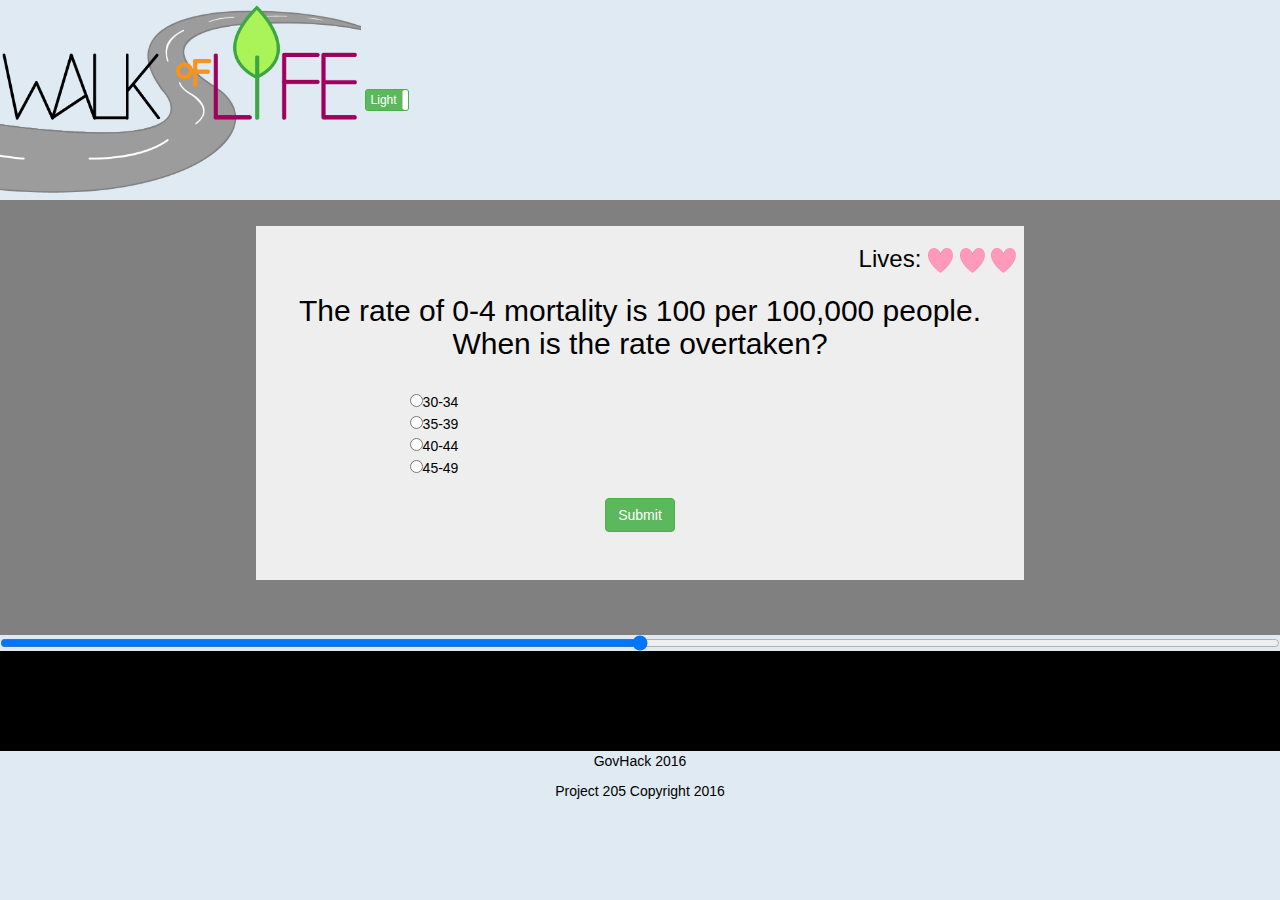
==== index.html @ 98bc5994 "fix incorrect answer used as correct" ====
<html>
    <head>
        <!--JQuery-->
        <script src="./lib/js/jquery-3.1.0.js"></script>
        <!--bootstrap-->
        <link href="./lib/css/bootstrap.css" rel="stylesheet">
        <script src="./lib/js/bootstrap.js"></script>
        <!--phaser-->
        <script src="./lib/js/phaser.js"></script>
        <!--bootstrap toggles -->
        <link href="./lib/css/bootstrap-toggle.min.css" rel="stylesheet">
        <script src="./lib/js/bootstrap-toggle.min.js"></script>
        <link href="./src/styles.css" rel="stylesheet">
        <link id="themeCss" href="./src/styles_light.css" rel="stylesheet">
        <script src="./index.js"></script>
    </head>

    <body>
        <header>
          <!-- <div class="pictures"> -->
            <img id="headerLight" src="./asset/Logo_c.jpg" height="200px" >
            <img id="headerDark" src="./asset/Logo_d.jpg"  height="200px" >
          <!-- </div> -->
            <!-- <div class="swichlocation"> -->
            <input id="themeSwitch" type="checkbox" checked data-toggle="toggle" data-on="Light" data-off="Dark" data-onstyle="success" data-size="mini" align='right' data-offstyle="danger" >
           <!-- </div> -->
        </header>
        <div class="questionborder">
            <div class="questionPane" style="padding:2%; padding-right: 20%; padding-left:20%">
                <div class = "lives">
                    <h3> Lives:
                        <img id="heart1" class="heart" src="./asset/heart.png">
                        <img id="heart2" class="heart" src="./asset/heart.png">
                        <img id="heart3" class="heart" src="./asset/heart.png">
                    </h3>
                </div>

                <form action="" class="jumbotron" id="quizForm">
                    <h2 id="currentQuizQuestion">Q1 template</h2>
                    <div class="answers">
                        <div id="quizChoiceContainer1" class="quizChoiceContainer" ><input id="quizChoice1" type="radio" name="answer" value="A1"><span id="quizChoiceTxt1">A1</span></div>
                        <div id="quizChoiceContainer2" class="quizChoiceContainer" ><input id="quizChoice2" type="radio" name="answer" value="A2"><span id="quizChoiceTxt2">A2</span></div>
                        <div id="quizChoiceContainer3" class="quizChoiceContainer" ><input id="quizChoice3" type="radio" name="answer" value="A3"><span id="quizChoiceTxt3">A3</span></div>
                        <div id="quizChoiceContainer4" class="quizChoiceContainer" ><input id="quizChoice4" type="radio" name="answer" value="A4"><span id="quizChoiceTxt4">A4</span></div>
                    </div>
                    <button id="submitBtn" type="button" class="btn btn-success">Submit</button>
                    <button id="nextBtn" type="button" class="btn btn-success">Next</button>
                </form>

                <div id="winningPanel" class="jumbotron">
                    <div class="congrats">
                        <p>You have lived until 75 years of age, and answered __ questions correctly.</p>              
                        </br>
                        <p>Happy Retirement!</p>                                                                         
                    </div>
                </div>

                <div id="losingPanel" class="jumbotron">
                    <div class="congrats">
                        <p>You're a loser</p>              
                        </br>
                        <p>Loser!</p>                                                                         
                    </div>
                </div>
                
            </div>
        </div>

        <div class="modal fade" id="needToPickAnAnswer" role="dialog">
            <div class="modal-dialog">
              <!-- Modal content-->
              <div class="modal-content">
                <div class="modal-header">
                  <button type="button" class="close" data-dismiss="modal">&times;</button>
                  <h4 class="modal-title">Hey!</h4>
                </div>
                <div class="modal-body">Gotta pick an answer!</div>
                <div class="modal-footer">
                  <button type="button" class="btn btn-default" data-dismiss="modal">Close</button>
                </div>
              </div>
            </div>
          </div>

        <input type="range" min="0" max="100" defaultValue="0" id='testSlider' />
        <div id='phaserCanvas'></div>

        <footer>
            <p>GovHack 2016</p>
            <p>Project 205 Copyright 2016</p>
        </footer>

        <script type="text/javascript">
            $("#winningPanel").hide();
            $("#losingPanel").hide();

            window.onload = loadGame;

            // load data XML
            var xmlDoc;
            var quizs;
            var quizIndex = 1;
            var quizCount = 0;
            var health = 3;
            
            var currentChosenAnswer = "NA", currentCorrectAnswer = "WRONG";
            var currentCorrectAnswerIdx = 0;
            $(document).ready(function() {
                $('input[type=radio][name=answer]').change(function() {
                    currentChosenAnswer = this.value;
                    console.log("choice selected: " + currentChosenAnswer);
                });

                checkHeaderTheme();
                $('#themeSwitch').change(function(){
                    checkHeaderTheme();
                });

                $.ajax({
                    type: "GET",
                    url: "./rsrc/qna_data.xml",
                    dataType: "xml",
                    success: function (xmlDoc) {
                        // test
                        quizs = $(xmlDoc).find("Table");
                        console.log("quiz set count: ", quizs.length);
                        quizCount = $(quizs).find("Row").length;
                        console.dir(quizs);
                        console.log("quiz count: " + quizCount);

                        buildQuizPanel();
                    },
                    error: function() { // report error
                        var failureString = "Failure loading quiz data";
                        console.log(failureString);
                        alert(failureString);
                    }
                });
            });
            
            function buildQuizPanel() {
                console.log("Building quiz panel");

                $("#submitBtn").show();
                $("#nextBtn").hide();

                var indexAgeGroup = 0;
                var indexQuestion = 1;
                var indexCorrectAnswer = 6;
                var quiz = quizs.find("Row").eq(quizIndex);

                var column   = $(quiz).children();
                var question = column.eq(indexQuestion).find("Data").first().text();
                console.log("Current question: " + question);
                $("#currentQuizQuestion").text(question);

                var answer1 = column.eq(indexQuestion+1).find("Data").first().text();
                var answer2 = column.eq(indexQuestion+2).find("Data").first().text();
                var answer3 = column.eq(indexQuestion+3).find("Data").first().text();
                var answer4 = column.eq(indexQuestion+4).find("Data").first().text();
                var correctAnswer = column.eq(indexCorrectAnswer).find("Data").first().text();
                var answers = [answer1, answer2, answer3, answer4];
                currentCorrectAnswerIdx = correctAnswer - 1; // 0 based index
                currentCorrectAnswer    = answers[currentCorrectAnswerIdx];
                console.log("currentCorrectAnswer: " + currentCorrectAnswer)
                console.log("currentChosenAnswer:" + currentChosenAnswer);

                // set question and choice text
                $("#currentQuizQuestion").text(question);
                $("#quizChoice1").hide();
                $("#quizChoiceTxt1").hide();
                $("#quizChoice2").hide();
                $("#quizChoiceTxt2").hide();
                $("#quizChoice3").hide();
                $("#quizChoiceTxt3").hide();
                $("#quizChoice4").hide();
                $("#quizChoiceTxt4").hide();
                if (answer1.length > 0) {
                    $("#quizChoice1").val(answer1);
                    $("#quizChoiceTxt1").text(answer1);
                    $("#quizChoice1").show();
                    $("#quizChoiceTxt1").show();
                }
                if (answer2.length > 0) {
                    $("#quizChoice2").val(answer2);
                    $("#quizChoiceTxt2").text(answer2);
                    $("#quizChoice2").show();
                    $("#quizChoiceTxt2").show();
                }
                if (answer3.length > 0) {
                    $("#quizChoice3").val(answer3);
                    $("#quizChoiceTxt3").text(answer3);
                    $("#quizChoice3").show();
                    $("#quizChoiceTxt3").show();
                }
                if (answer4.length > 0) {
                    $("#quizChoice4").val(answer4);
                    $("#quizChoiceTxt4").text(answer4);
                    $("#quizChoice4").show();
                    $("#quizChoiceTxt4").show();
                }

                // uncheck radio group
                for (var i = 0; i < 4; ++i) 
                    $("#quizChoice" + i).prop('checked', false);
            }

            $("#submitBtn").click(function(){
                // Check if anything selected
                if (!$("#quizChoice1").prop('checked') &&
                    !$("#quizChoice2").prop('checked') &&
                    !$("#quizChoice3").prop('checked') &&
                    !$("#quizChoice4").prop('checked')) {
                    $("#needToPickAnAnswer").modal("show");
                    return;
                }

                // if answer incorrect reduce health and highlight green correct answer
                console.log("comparing:["+currentChosenAnswer+"] with ["+currentCorrectAnswer+"]");
                if (currentChosenAnswer == currentCorrectAnswer) { // correct
                    console.log("correct choice!");
                    // carry out correct work

                } else { // wrong
                    console.log("incorrect choice!");
                    --health;
                }
                console.log("current health: " + health);

                // update health UI
                $("#heart3").hide();
                $("#heart2").hide();
                $("#heart1").hide();
                switch (health) {
                    case 3:
                        $("#heart3").show();
                    case 2:
                    	$("#heart2").show();
                    case 1:
                        $("#heart1").show();
                        break;
                }

                // highlight correct/incorrect
                for (var i = 1; i <= 4; ++i)
                    $("#quizChoiceContainer" + i).removeClass("quizCorrectChoiceContainer");
                $("#quizChoiceContainer" + (currentCorrectAnswerIdx+1)).addClass("quizCorrectChoiceContainer");                

                // do we show the next button? (are there more questions?)
                // calculate lose conditions
                $("#submitBtn").hide();
                ++quizIndex;
                if (quizIndex >= quizCount || health <= 0) { // quiz finished!
                    $("#quizForm").hide();
                    if (health > 0) {
                        $("#winningPanel").show();
                    } else {
                        $("#losingPanel").show();
                    }
                } else {
                    $("#nextBtn").show();
                }
            });

            $("#nextBtn").click(function(){
                // clear correct answer border
                $("#quizChoiceContainer" + (currentCorrectAnswerIdx+1)).removeClass("quizCorrectChoiceContainer");

                buildQuizPanel();
                if (quizIndex >= quizCount) { // quiz finished!
                    // TODO: check win condition
                }
            });
    	</script>
    </body>
</html>
---- src/styles.css ----
footer {
    text-align: center;
}

table {
    align: center;
    width: 100%
}

.radiopadding{
padding: 2%;

}
.switchlocation{
  position: absolute;
  right:    0;
  bottom:   0;
}

.questionPane {
    text-align: center;
    padding-left: 10%;
    padding-right: 10%;
}

.answers {
    padding: 20px;
    padding-left: 20%;
    text-align: left;
}

.pictures{
    align: right;

}


.questionborder
{
    background-color: grey;
    border-top: 5px;
}

.lives
{
padding-right: 1%;
/*width: 180px;*/
}

.heart
{
  height:25px;
  width: 25px;
}

h3 {
  float:right;
}
---- src/styles_light.css ----
header {
    background-color: #DFEAF3;
}

body {
    background-color: #DFEAF3;
    color: black;
}

footer {
    color: black;
}
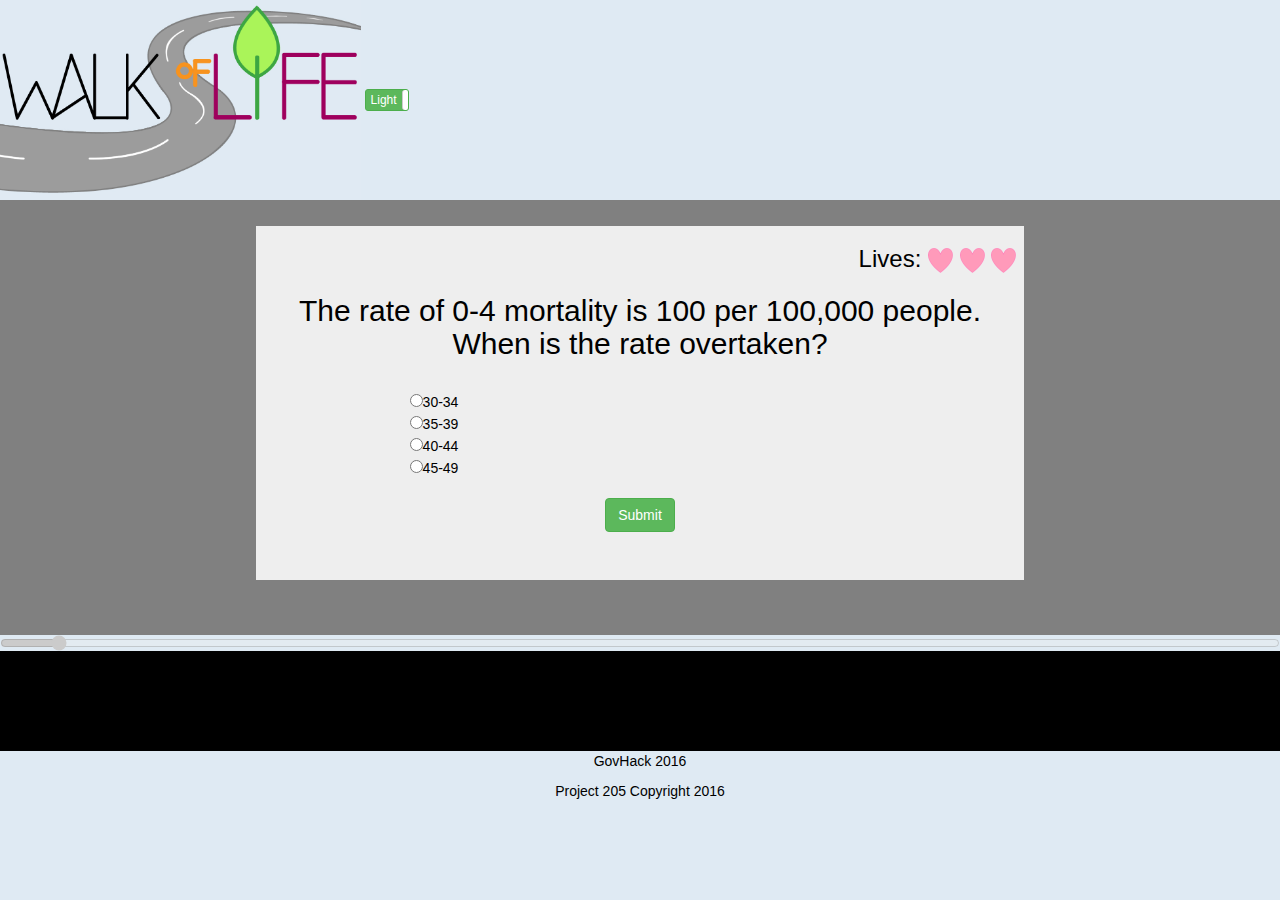
==== commit b740419f: "make walking man reflect game state (progress/win/lost)" ====
--- a/index.html
+++ b/index.html
@@ -49,17 +49,24 @@
 
                 <div id="winningPanel" class="jumbotron">
                     <div class="congrats">
-                        <p>You have lived until 75 years of age, and answered __ questions correctly.</p>              
-                        </br>
-                        <p>Happy Retirement!</p>                                                                         
-                    </div>
+                        <h3 style="color:green;">Congratulations!</h3>
+                        <p>You have lived until 75 years of age, and answered __ questions correctly.</p>
+                        <p>Happy Retirement!</p>   
+                        <button id="replayBtnWon" type="button" class="btn btn-retry">TRY AGAIN</button>                                                                             
+                    </div>                                       
                 </div>
 
                 <div id="losingPanel" class="jumbotron">
                     <div class="congrats">
-                        <p>You're a loser</p>              
-                        </br>
-                        <p>Loser!</p>                                                                         
+                        <p>You have lived until 75 years of age, and answered __ questions correctly.</p>
+                        <p>Most common causes of death for this age are:
+                            <ul>
+                                <li>Cause A</li>
+                                <li>Cause B</li>
+                            </ul>
+                        </p>
+                        <p>Go for a second chance?</p>
+                        <button id="replayBtnLost" type="button" class="btn btn-retry">TRY AGAIN</button>                                                                          
                     </div>
                 </div>
                 
@@ -106,6 +113,8 @@
             var currentChosenAnswer = "NA", currentCorrectAnswer = "WRONG";
             var currentCorrectAnswerIdx = 0;
             $(document).ready(function() {
+                $("#testSlider").attr("disabled", true);
+
                 $('input[type=radio][name=answer]').change(function() {
                     currentChosenAnswer = this.value;
                     console.log("choice selected: " + currentChosenAnswer);
@@ -154,6 +163,9 @@
                 console.log("Current question: " + question);
                 $("#currentQuizQuestion").text(question);
 
+                var ageGroup = column.eq(indexAgeGroup).find("Data").first().text();
+                var ageGroupArr = ageGroup.split(".");
+                var upperAgeGroup = ageGroupArr[ageGroupArr.length-1]; // TODO: could fail if age ground text is in unexpected format.
                 var answer1 = column.eq(indexQuestion+1).find("Data").first().text();
                 var answer2 = column.eq(indexQuestion+2).find("Data").first().text();
                 var answer3 = column.eq(indexQuestion+3).find("Data").first().text();
@@ -164,6 +176,10 @@
                 currentCorrectAnswer    = answers[currentCorrectAnswerIdx];
                 console.log("currentCorrectAnswer: " + currentCorrectAnswer)
                 console.log("currentChosenAnswer:" + currentChosenAnswer);
+
+                // set walking man slider
+                
+                $("#testSlider").val(upperAgeGroup);
 
                 // set question and choice text
                 $("#currentQuizQuestion").text(question);
@@ -215,6 +231,8 @@
                     return;
                 }
 
+                disableAllAnswerRadios();
+
                 // if answer incorrect reduce health and highlight green correct answer
                 console.log("comparing:["+currentChosenAnswer+"] with ["+currentCorrectAnswer+"]");
                 if (currentChosenAnswer == currentCorrectAnswer) { // correct
@@ -228,16 +246,21 @@
                 console.log("current health: " + health);
 
                 // update health UI
-                $("#heart3").hide();
-                $("#heart2").hide();
-                $("#heart1").hide();
+                $("#heart3").show();
+                $("#heart2").show();
+                $("#heart1").show();
                 switch (health) {
-                    case 3:
-                        $("#heart3").show();
                     case 2:
-                    	$("#heart2").show();
+                        $("#heart3").hide();
+                        break;
                     case 1:
-                        $("#heart1").show();
+                        $("#heart3").hide();
+                    	$("#heart2").hide();
+                        break;
+                    case 0:
+                        $("#heart3").hide();
+                    	$("#heart2").hide();
+                        $("#heart1").hide();
                         break;
                 }
 
@@ -263,6 +286,8 @@
             });
 
             $("#nextBtn").click(function(){
+                enableAllAnswerRadios();
+
                 // clear correct answer border
                 $("#quizChoiceContainer" + (currentCorrectAnswerIdx+1)).removeClass("quizCorrectChoiceContainer");
 
@@ -271,6 +296,13 @@
                     // TODO: check win condition
                 }
             });
+
+            $("#replayBtnWon").click(function(){
+                location.reload();
+            });
+            $("#replayBtnLost").click(function(){
+                location.reload();
+            });
     	</script>
     </body>
 </html>
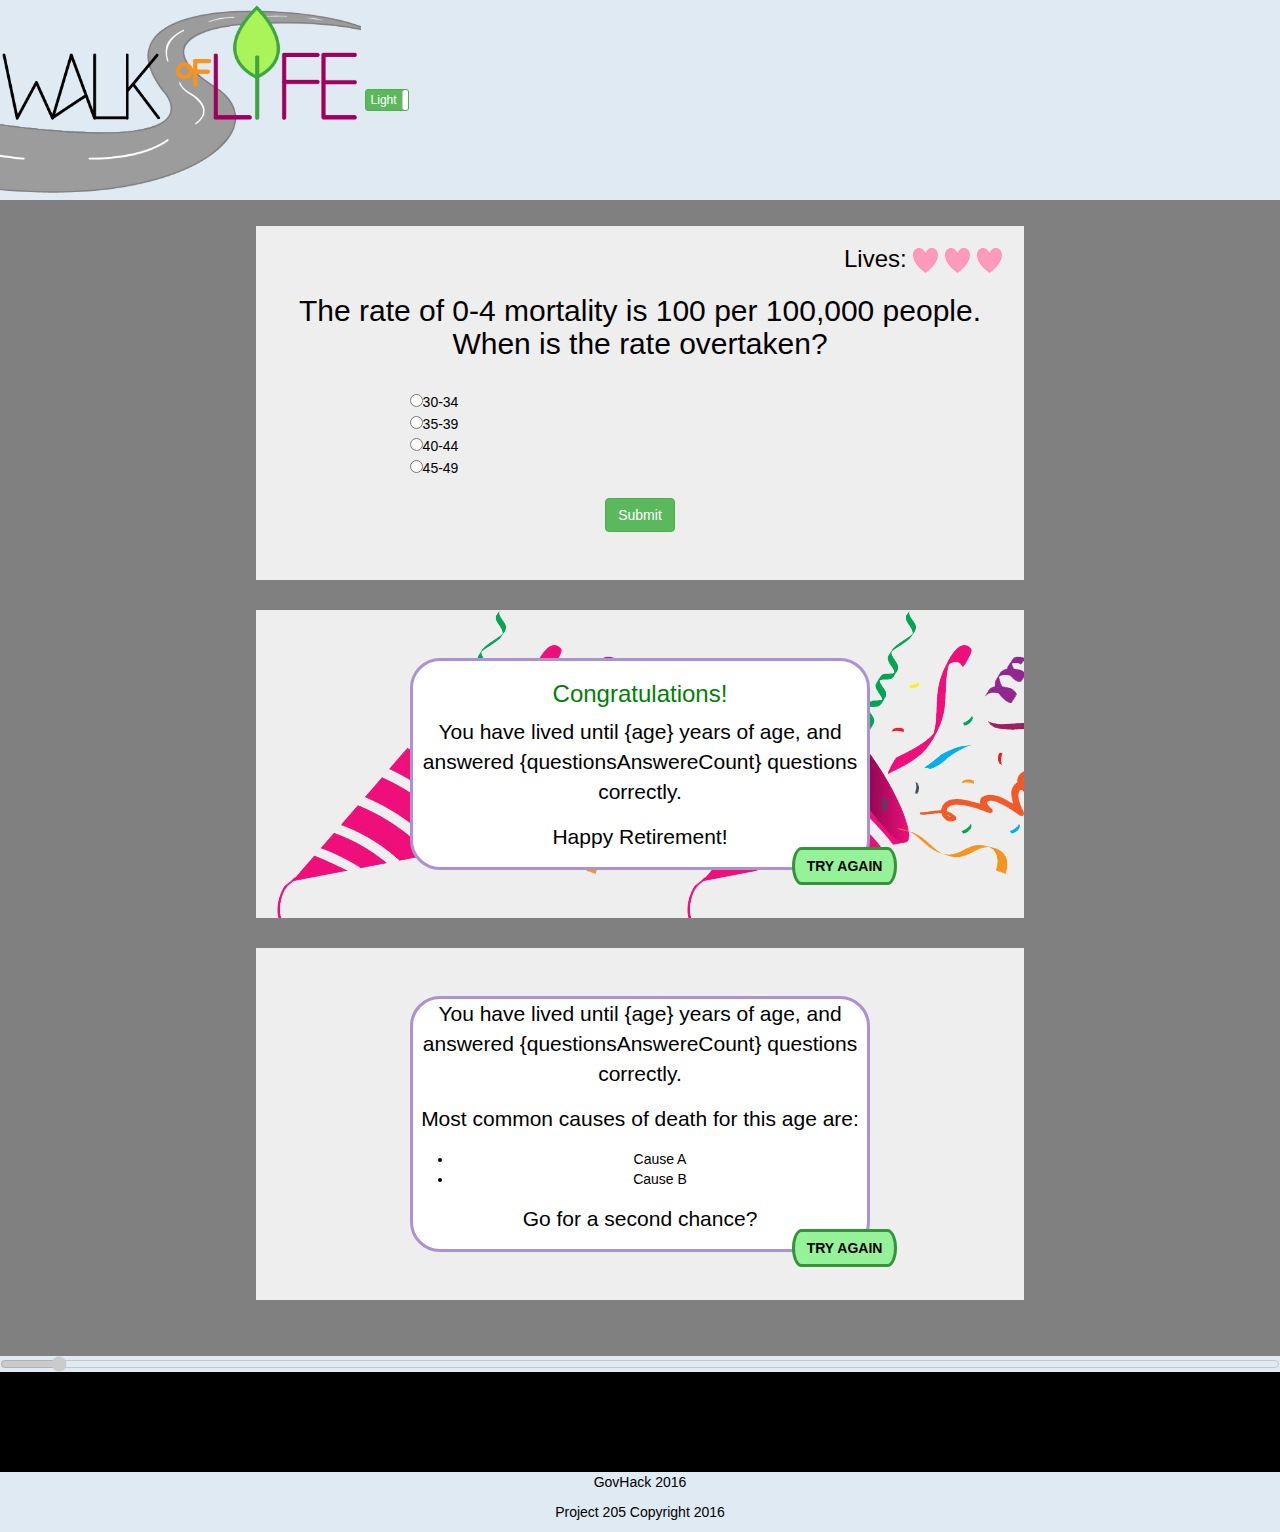
==== commit 15800c9b: "Background to winner div" ====
--- a/index.html
+++ b/index.html
@@ -47,10 +47,10 @@
                     <button id="nextBtn" type="button" class="btn btn-success">Next</button>
                 </form>
 
-                <div id="winningPanel" class="jumbotron">
+                <div id="winningPanel" class="jumbotron">                                 
                     <div class="congrats">
                         <h3 style="color:green;">Congratulations!</h3>
-                        <p>You have lived until 75 years of age, and answered __ questions correctly.</p>
+                        <p id="wonText1">You have lived until {age} years of age, and answered {questionsAnswereCount} questions correctly.</p>
                         <p>Happy Retirement!</p>   
                         <button id="replayBtnWon" type="button" class="btn btn-retry">TRY AGAIN</button>                                                                             
                     </div>                                       
@@ -58,7 +58,7 @@
 
                 <div id="losingPanel" class="jumbotron">
                     <div class="congrats">
-                        <p>You have lived until 75 years of age, and answered __ questions correctly.</p>
+                        <p id="lostText1">You have lived until {age} years of age, and answered {questionsAnswereCount} questions correctly.</p>
                         <p>Most common causes of death for this age are:
                             <ul>
                                 <li>Cause A</li>
@@ -98,8 +98,8 @@
         </footer>
 
         <script type="text/javascript">
-            $("#winningPanel").hide();
-            $("#losingPanel").hide();
+            //$("#winningPanel").hide();
+            //$("#losingPanel").hide();
 
             window.onload = loadGame;
 
@@ -109,6 +109,8 @@
             var quizIndex = 1;
             var quizCount = 0;
             var health = 3;
+            var numCorrectAnswers = 0;
+            var upperAgeGroup;
             
             var currentChosenAnswer = "NA", currentCorrectAnswer = "WRONG";
             var currentCorrectAnswerIdx = 0;
@@ -165,7 +167,7 @@
 
                 var ageGroup = column.eq(indexAgeGroup).find("Data").first().text();
                 var ageGroupArr = ageGroup.split(".");
-                var upperAgeGroup = ageGroupArr[ageGroupArr.length-1]; // TODO: could fail if age ground text is in unexpected format.
+                upperAgeGroup = ageGroupArr[ageGroupArr.length-1]; // TODO: could fail if age ground text is in unexpected format.
                 var answer1 = column.eq(indexQuestion+1).find("Data").first().text();
                 var answer2 = column.eq(indexQuestion+2).find("Data").first().text();
                 var answer3 = column.eq(indexQuestion+3).find("Data").first().text();
@@ -237,6 +239,7 @@
                 console.log("comparing:["+currentChosenAnswer+"] with ["+currentCorrectAnswer+"]");
                 if (currentChosenAnswer == currentCorrectAnswer) { // correct
                     console.log("correct choice!");
+                    ++numCorrectAnswers;
                     // carry out correct work
 
                 } else { // wrong
@@ -276,8 +279,20 @@
                 if (quizIndex >= quizCount || health <= 0) { // quiz finished!
                     $("#quizForm").hide();
                     if (health > 0) {
+                        var text1 = $("#wonText1").text();
+                        console.log("#wonText1 before:", text1);
+                        text1 = text1.replace("{age}", upperAgeGroup);
+                        text1 = text1.replace("{questionsAnswereCount}", numCorrectAnswers);
+                        console.log("#wonText1 after:", text1);
+                        $("#wonText1").text(text1);
                         $("#winningPanel").show();
                     } else {
+                        var text1 = $("#lostText1").text();
+                        console.log("#lostText1 before:", text1);
+                        text1 = text1.replace("{age}", upperAgeGroup);
+                        text1 = text1.replace("{questionsAnswereCount}", numCorrectAnswers);
+                        console.log("#lostText1 after:", text1);
+                        $("#lostText1").text(text1);
                         $("#losingPanel").show();
                     }
                 } else {
--- a/src/styles.css
+++ b/src/styles.css
@@ -9,13 +9,13 @@
 }
 
 .radiopadding{
-padding: 2%;
+    padding: 2%;
+}
 
-}
 .switchlocation{
-  position: absolute;
-  right:    0;
-  bottom:   0;
+    position: absolute;
+    right:    0;
+    bottom:   0;
 }
 
 .questionPane {
@@ -32,28 +32,55 @@
 
 .pictures{
     align: right;
-
 }
 
-
-.questionborder
-{
+.questionborder {
     background-color: grey;
     border-top: 5px;
 }
 
-.lives
-{
-padding-right: 1%;
-/*width: 180px;*/
+.lives {
+    padding-right: 1%;
+    float: right;
+    width: 180px;
+    text-align: left;
 }
 
-.heart
-{
-  height:25px;
-  width: 25px;
+.heart {
+    height:25px;
+    width: 25px;
 }
 
-h3 {
-  float:right;
+.quizCorrectChoiceContainer {
+    border-width: 5px;
+    border-style: solid;
+    border-color: green;
 }
+
+.congrats {            
+    background-color: #FFFFFF;
+    text-align: center;
+    width: 60%;
+    border-radius: 30px / 30px ;
+    margin: 0 auto;
+    border-style:solid;
+    border-color:AB93D3;    
+}
+
+#winningPanel { 
+    background-image: url('../asset/ForegroundGraphic_a.png');    
+}
+
+.btn-retry {            
+    position:relative;
+    float:right;
+    right:-30px;     
+    bottom: 20px;        
+    border-radius: 15px / 30px ;
+    border-style:solid;
+    border-color:#359438;
+    border-width: 3px;    
+    font-weight: bold;    
+    background-color: #96F299;
+}
+
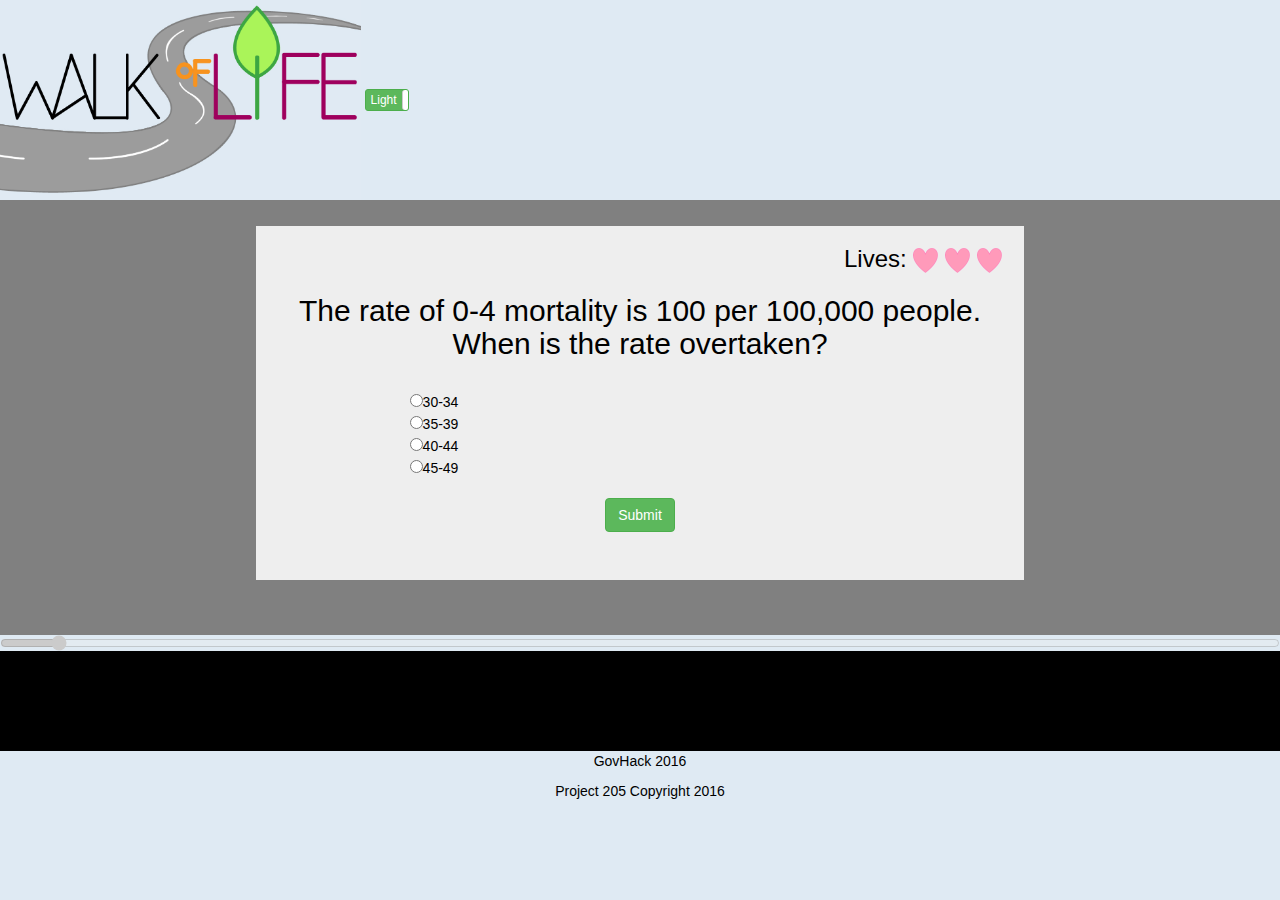
==== commit f3ecef59: "Merged branch master into master" ====
--- a/index.html
+++ b/index.html
@@ -98,8 +98,8 @@
         </footer>
 
         <script type="text/javascript">
-            //$("#winningPanel").hide();
-            //$("#losingPanel").hide();
+            $("#winningPanel").hide();
+            $("#losingPanel").hide();
 
             window.onload = loadGame;
 
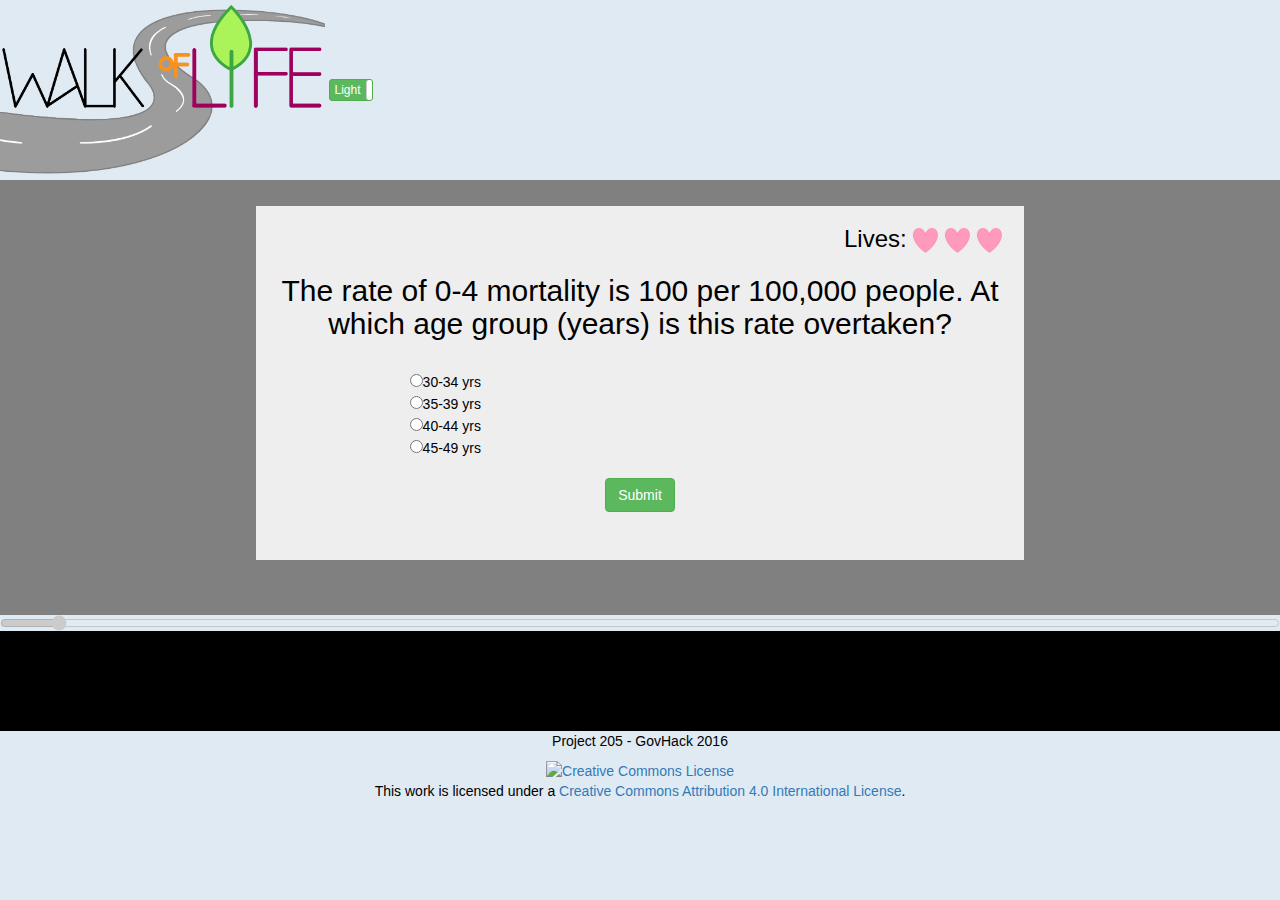
==== commit 4fdc1fcf: "Creative commons" ====
--- a/index.html
+++ b/index.html
@@ -18,8 +18,8 @@
     <body>
         <header>
           <!-- <div class="pictures"> -->
-            <img id="headerLight" src="./asset/Logo_c.jpg" height="200px" >
-            <img id="headerDark" src="./asset/Logo_d.jpg"  height="200px" >
+            <img id="headerLight" src="./asset/Logo_c.jpg" height="180px" >
+            <img id="headerDark" src="./asset/Logo_d.jpg"  height="180px" >
           <!-- </div> -->
             <!-- <div class="swichlocation"> -->
             <input id="themeSwitch" type="checkbox" checked data-toggle="toggle" data-on="Light" data-off="Dark" data-onstyle="success" data-size="mini" align='right' data-offstyle="danger" >
@@ -47,13 +47,13 @@
                     <button id="nextBtn" type="button" class="btn btn-success">Next</button>
                 </form>
 
-                <div id="winningPanel" class="jumbotron">                                 
+                <div id="winningPanel" class="jumbotron">
                     <div class="congrats">
                         <h3 style="color:green;">Congratulations!</h3>
                         <p id="wonText1">You have lived until {age} years of age, and answered {questionsAnswereCount} questions correctly.</p>
-                        <p>Happy Retirement!</p>   
-                        <button id="replayBtnWon" type="button" class="btn btn-retry">TRY AGAIN</button>                                                                             
-                    </div>                                       
+                        <p>Happy Retirement!</p>
+                        <button id="replayBtnWon" type="button" class="btn btn-retry">TRY AGAIN</button>
+                    </div>
                 </div>
 
                 <div id="losingPanel" class="jumbotron">
@@ -66,10 +66,10 @@
                             </ul>
                         </p>
                         <p>Go for a second chance?</p>
-                        <button id="replayBtnLost" type="button" class="btn btn-retry">TRY AGAIN</button>                                                                          
+                        <button id="replayBtnLost" type="button" class="btn btn-retry">TRY AGAIN</button>
                     </div>
                 </div>
-                
+
             </div>
         </div>
 
@@ -93,8 +93,9 @@
         <div id='phaserCanvas'></div>
 
         <footer>
-            <p>GovHack 2016</p>
-            <p>Project 205 Copyright 2016</p>
+            <p>Project 205 - GovHack 2016</p>
+
+            <a rel="license" href="http://creativecommons.org/licenses/by/4.0/"><img alt="Creative Commons License" style="border-width:0" src="https://i.creativecommons.org/l/by/4.0/80x15.png" /></a><br />This work is licensed under a <a rel="license" href="http://creativecommons.org/licenses/by/4.0/">Creative Commons Attribution 4.0 International License</a>.
         </footer>
 
         <script type="text/javascript">
@@ -111,7 +112,7 @@
             var health = 3;
             var numCorrectAnswers = 0;
             var upperAgeGroup;
-            
+
             var currentChosenAnswer = "NA", currentCorrectAnswer = "WRONG";
             var currentCorrectAnswerIdx = 0;
             $(document).ready(function() {
@@ -148,7 +149,7 @@
                     }
                 });
             });
-            
+
             function buildQuizPanel() {
                 console.log("Building quiz panel");
 
@@ -180,7 +181,7 @@
                 console.log("currentChosenAnswer:" + currentChosenAnswer);
 
                 // set walking man slider
-                
+
                 $("#testSlider").val(upperAgeGroup);
 
                 // set question and choice text
@@ -219,7 +220,7 @@
                 }
 
                 // uncheck radio group
-                for (var i = 0; i < 4; ++i) 
+                for (var i = 0; i < 4; ++i)
                     $("#quizChoice" + i).prop('checked', false);
             }
 
@@ -270,7 +271,7 @@
                 // highlight correct/incorrect
                 for (var i = 1; i <= 4; ++i)
                     $("#quizChoiceContainer" + i).removeClass("quizCorrectChoiceContainer");
-                $("#quizChoiceContainer" + (currentCorrectAnswerIdx+1)).addClass("quizCorrectChoiceContainer");                
+                $("#quizChoiceContainer" + (currentCorrectAnswerIdx+1)).addClass("quizCorrectChoiceContainer");
 
                 // do we show the next button? (are there more questions?)
                 // calculate lose conditions
--- a/src/styles.css
+++ b/src/styles.css
@@ -27,6 +27,7 @@
 .answers {
     padding: 20px;
     padding-left: 20%;
+    padding-right: 20%;
     text-align: left;
 }
 
@@ -55,6 +56,7 @@
     border-width: 5px;
     border-style: solid;
     border-color: green;
+    border-radius: 10px;
 }
 
 .congrats {            
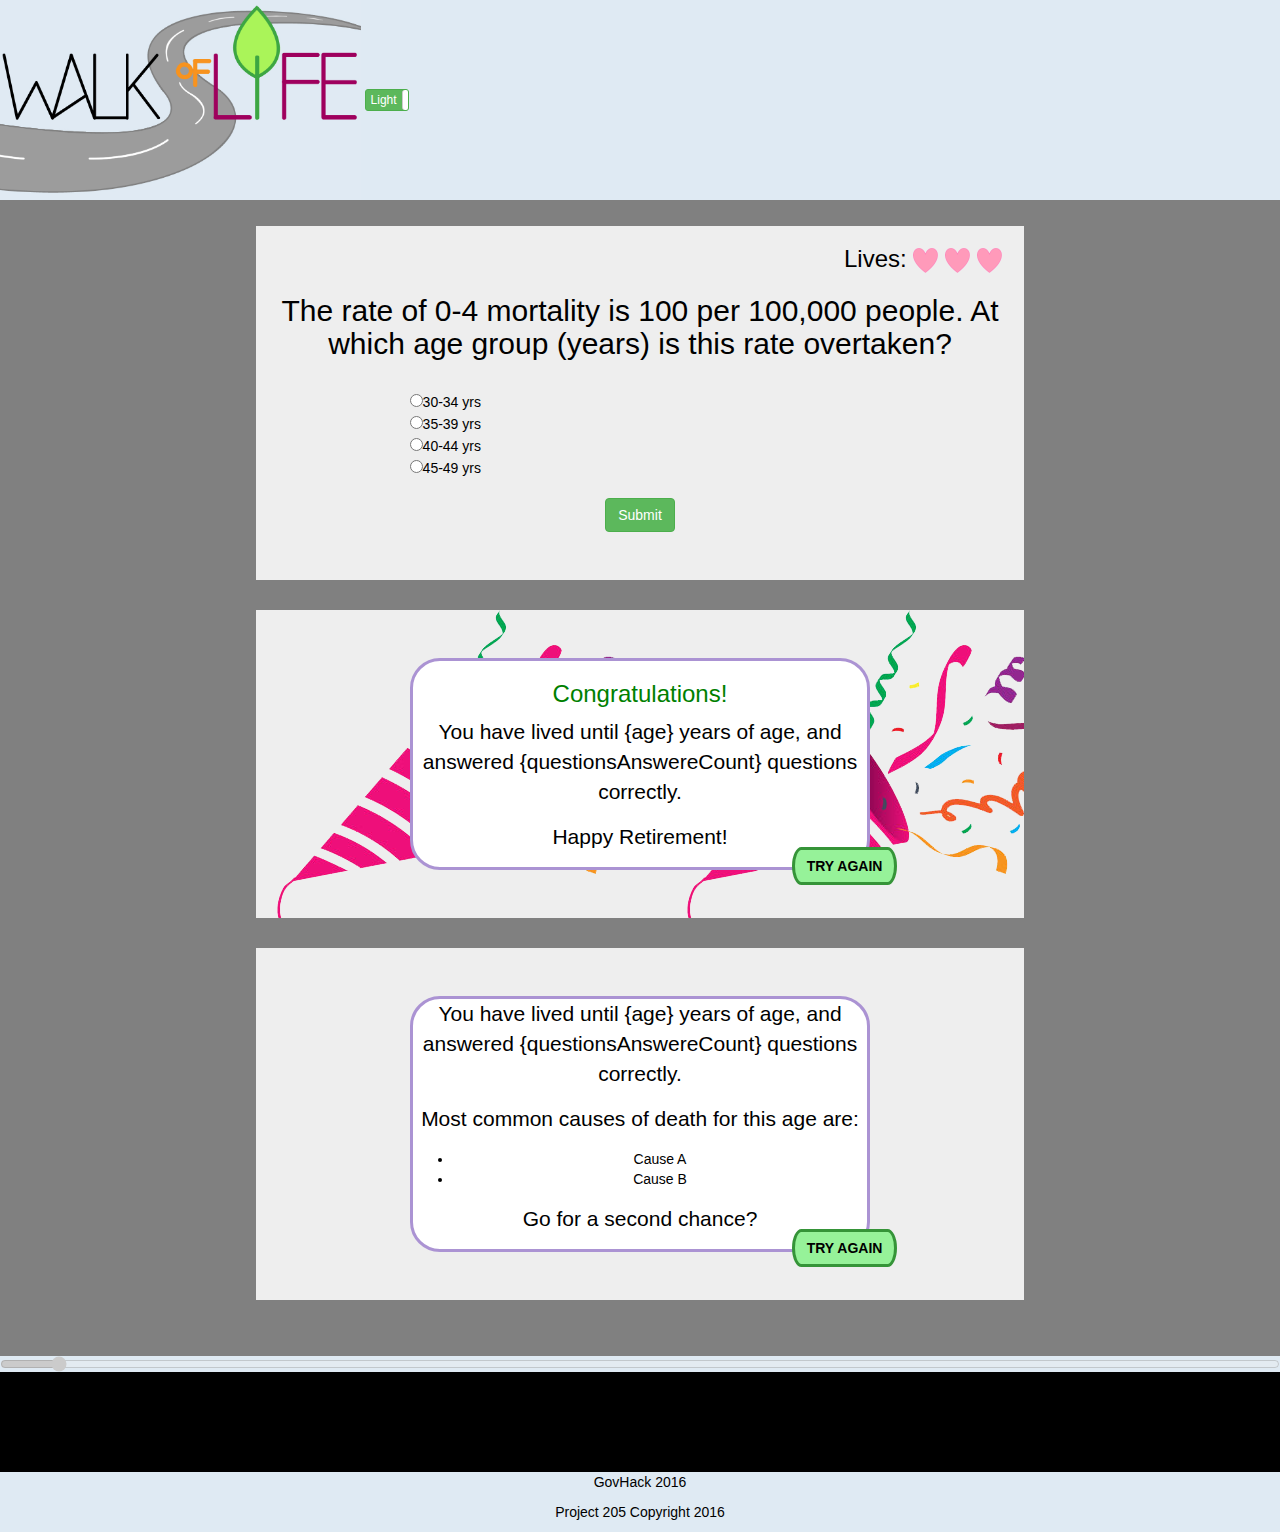
==== commit b6421c66: "make health change fade" ====
--- a/index.html
+++ b/index.html
@@ -18,8 +18,8 @@
     <body>
         <header>
           <!-- <div class="pictures"> -->
-            <img id="headerLight" src="./asset/Logo_c.jpg" height="180px" >
-            <img id="headerDark" src="./asset/Logo_d.jpg"  height="180px" >
+            <img id="headerLight" src="./asset/Logo_c.jpg" height="200px" >
+            <img id="headerDark" src="./asset/Logo_d.jpg"  height="200px" >
           <!-- </div> -->
             <!-- <div class="swichlocation"> -->
             <input id="themeSwitch" type="checkbox" checked data-toggle="toggle" data-on="Light" data-off="Dark" data-onstyle="success" data-size="mini" align='right' data-offstyle="danger" >
@@ -47,13 +47,13 @@
                     <button id="nextBtn" type="button" class="btn btn-success">Next</button>
                 </form>
 
-                <div id="winningPanel" class="jumbotron">
+                <div id="winningPanel" class="jumbotron">                                 
                     <div class="congrats">
                         <h3 style="color:green;">Congratulations!</h3>
                         <p id="wonText1">You have lived until {age} years of age, and answered {questionsAnswereCount} questions correctly.</p>
-                        <p>Happy Retirement!</p>
-                        <button id="replayBtnWon" type="button" class="btn btn-retry">TRY AGAIN</button>
-                    </div>
+                        <p>Happy Retirement!</p>   
+                        <button id="replayBtnWon" type="button" class="btn btn-retry">TRY AGAIN</button>                                                                             
+                    </div>                                       
                 </div>
 
                 <div id="losingPanel" class="jumbotron">
@@ -66,10 +66,10 @@
                             </ul>
                         </p>
                         <p>Go for a second chance?</p>
-                        <button id="replayBtnLost" type="button" class="btn btn-retry">TRY AGAIN</button>
+                        <button id="replayBtnLost" type="button" class="btn btn-retry">TRY AGAIN</button>                                                                          
                     </div>
                 </div>
-
+                
             </div>
         </div>
 
@@ -93,14 +93,13 @@
         <div id='phaserCanvas'></div>
 
         <footer>
-            <p>Project 205 - GovHack 2016</p>
-
-            <a rel="license" href="http://creativecommons.org/licenses/by/4.0/"><img alt="Creative Commons License" style="border-width:0" src="https://i.creativecommons.org/l/by/4.0/80x15.png" /></a><br />This work is licensed under a <a rel="license" href="http://creativecommons.org/licenses/by/4.0/">Creative Commons Attribution 4.0 International License</a>.
+            <p>GovHack 2016</p>
+            <p>Project 205 Copyright 2016</p>
         </footer>
 
         <script type="text/javascript">
-            $("#winningPanel").hide();
-            $("#losingPanel").hide();
+            //$("#winningPanel").hide();
+            //$("#losingPanel").hide();
 
             window.onload = loadGame;
 
@@ -112,7 +111,7 @@
             var health = 3;
             var numCorrectAnswers = 0;
             var upperAgeGroup;
-
+            
             var currentChosenAnswer = "NA", currentCorrectAnswer = "WRONG";
             var currentCorrectAnswerIdx = 0;
             $(document).ready(function() {
@@ -149,7 +148,7 @@
                     }
                 });
             });
-
+            
             function buildQuizPanel() {
                 console.log("Building quiz panel");
 
@@ -181,7 +180,7 @@
                 console.log("currentChosenAnswer:" + currentChosenAnswer);
 
                 // set walking man slider
-
+                
                 $("#testSlider").val(upperAgeGroup);
 
                 // set question and choice text
@@ -220,7 +219,7 @@
                 }
 
                 // uncheck radio group
-                for (var i = 0; i < 4; ++i)
+                for (var i = 0; i < 4; ++i) 
                     $("#quizChoice" + i).prop('checked', false);
             }
 
@@ -238,6 +237,7 @@
 
                 // if answer incorrect reduce health and highlight green correct answer
                 console.log("comparing:["+currentChosenAnswer+"] with ["+currentCorrectAnswer+"]");
+                var isHealthChange = false;
                 if (currentChosenAnswer == currentCorrectAnswer) { // correct
                     console.log("correct choice!");
                     ++numCorrectAnswers;
@@ -246,6 +246,7 @@
                 } else { // wrong
                     console.log("incorrect choice!");
                     --health;
+                    isHealthChange = true;
                 }
                 console.log("current health: " + health);
 
@@ -253,25 +254,27 @@
                 $("#heart3").show();
                 $("#heart2").show();
                 $("#heart1").show();
+                if (isHealthChange)
+                    $("#heart" + (health+1)).fadeOut();
                 switch (health) {
                     case 2:
-                        $("#heart3").hide();
+                        if (!isHealthChange) $("#heart3").hide();
                         break;
                     case 1:
                         $("#heart3").hide();
-                    	$("#heart2").hide();
+                    	if (!isHealthChange) $("#heart2").hide();
                         break;
                     case 0:
                         $("#heart3").hide();
                     	$("#heart2").hide();
-                        $("#heart1").hide();
+                        if (!isHealthChange) $("#heart1").hide();
                         break;
                 }
 
                 // highlight correct/incorrect
                 for (var i = 1; i <= 4; ++i)
                     $("#quizChoiceContainer" + i).removeClass("quizCorrectChoiceContainer");
-                $("#quizChoiceContainer" + (currentCorrectAnswerIdx+1)).addClass("quizCorrectChoiceContainer");
+                $("#quizChoiceContainer" + (currentCorrectAnswerIdx+1)).addClass("quizCorrectChoiceContainer");                
 
                 // do we show the next button? (are there more questions?)
                 // calculate lose conditions
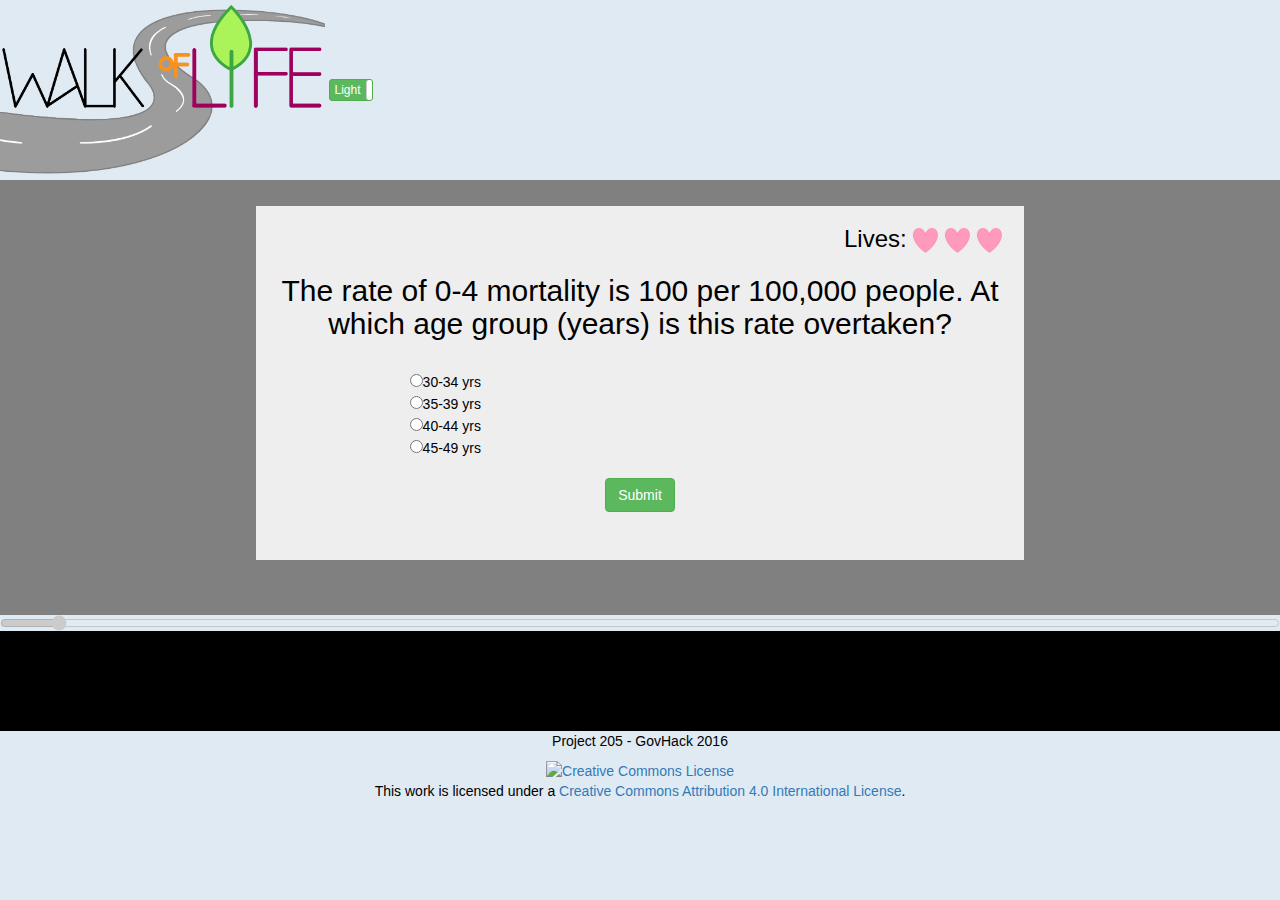
==== commit 5f8caad0: "remove dev mod" ====
--- a/index.html
+++ b/index.html
@@ -18,8 +18,8 @@
     <body>
         <header>
           <!-- <div class="pictures"> -->
-            <img id="headerLight" src="./asset/Logo_c.jpg" height="200px" >
-            <img id="headerDark" src="./asset/Logo_d.jpg"  height="200px" >
+            <img id="headerLight" src="./asset/Logo_c.jpg" height="180px" >
+            <img id="headerDark" src="./asset/Logo_d.jpg"  height="180px" >
           <!-- </div> -->
             <!-- <div class="swichlocation"> -->
             <input id="themeSwitch" type="checkbox" checked data-toggle="toggle" data-on="Light" data-off="Dark" data-onstyle="success" data-size="mini" align='right' data-offstyle="danger" >
@@ -47,13 +47,13 @@
                     <button id="nextBtn" type="button" class="btn btn-success">Next</button>
                 </form>
 
-                <div id="winningPanel" class="jumbotron">                                 
+                <div id="winningPanel" class="jumbotron">
                     <div class="congrats">
                         <h3 style="color:green;">Congratulations!</h3>
                         <p id="wonText1">You have lived until {age} years of age, and answered {questionsAnswereCount} questions correctly.</p>
-                        <p>Happy Retirement!</p>   
-                        <button id="replayBtnWon" type="button" class="btn btn-retry">TRY AGAIN</button>                                                                             
-                    </div>                                       
+                        <p>Happy Retirement!</p>
+                        <button id="replayBtnWon" type="button" class="btn btn-retry">TRY AGAIN</button>
+                    </div>
                 </div>
 
                 <div id="losingPanel" class="jumbotron">
@@ -66,10 +66,10 @@
                             </ul>
                         </p>
                         <p>Go for a second chance?</p>
-                        <button id="replayBtnLost" type="button" class="btn btn-retry">TRY AGAIN</button>                                                                          
+                        <button id="replayBtnLost" type="button" class="btn btn-retry">TRY AGAIN</button>
                     </div>
                 </div>
-                
+
             </div>
         </div>
 
@@ -93,13 +93,14 @@
         <div id='phaserCanvas'></div>
 
         <footer>
-            <p>GovHack 2016</p>
-            <p>Project 205 Copyright 2016</p>
+            <p>Project 205 - GovHack 2016</p>
+
+            <a rel="license" href="http://creativecommons.org/licenses/by/4.0/"><img alt="Creative Commons License" style="border-width:0" src="https://i.creativecommons.org/l/by/4.0/80x15.png" /></a><br />This work is licensed under a <a rel="license" href="http://creativecommons.org/licenses/by/4.0/">Creative Commons Attribution 4.0 International License</a>.
         </footer>
 
         <script type="text/javascript">
-            //$("#winningPanel").hide();
-            //$("#losingPanel").hide();
+            $("#winningPanel").hide();
+            $("#losingPanel").hide();
 
             window.onload = loadGame;
 
@@ -111,7 +112,7 @@
             var health = 3;
             var numCorrectAnswers = 0;
             var upperAgeGroup;
-            
+
             var currentChosenAnswer = "NA", currentCorrectAnswer = "WRONG";
             var currentCorrectAnswerIdx = 0;
             $(document).ready(function() {
@@ -148,7 +149,7 @@
                     }
                 });
             });
-            
+
             function buildQuizPanel() {
                 console.log("Building quiz panel");
 
@@ -180,7 +181,7 @@
                 console.log("currentChosenAnswer:" + currentChosenAnswer);
 
                 // set walking man slider
-                
+
                 $("#testSlider").val(upperAgeGroup);
 
                 // set question and choice text
@@ -219,7 +220,7 @@
                 }
 
                 // uncheck radio group
-                for (var i = 0; i < 4; ++i) 
+                for (var i = 0; i < 4; ++i)
                     $("#quizChoice" + i).prop('checked', false);
             }
 
@@ -274,7 +275,7 @@
                 // highlight correct/incorrect
                 for (var i = 1; i <= 4; ++i)
                     $("#quizChoiceContainer" + i).removeClass("quizCorrectChoiceContainer");
-                $("#quizChoiceContainer" + (currentCorrectAnswerIdx+1)).addClass("quizCorrectChoiceContainer");                
+                $("#quizChoiceContainer" + (currentCorrectAnswerIdx+1)).addClass("quizCorrectChoiceContainer");
 
                 // do we show the next button? (are there more questions?)
                 // calculate lose conditions
